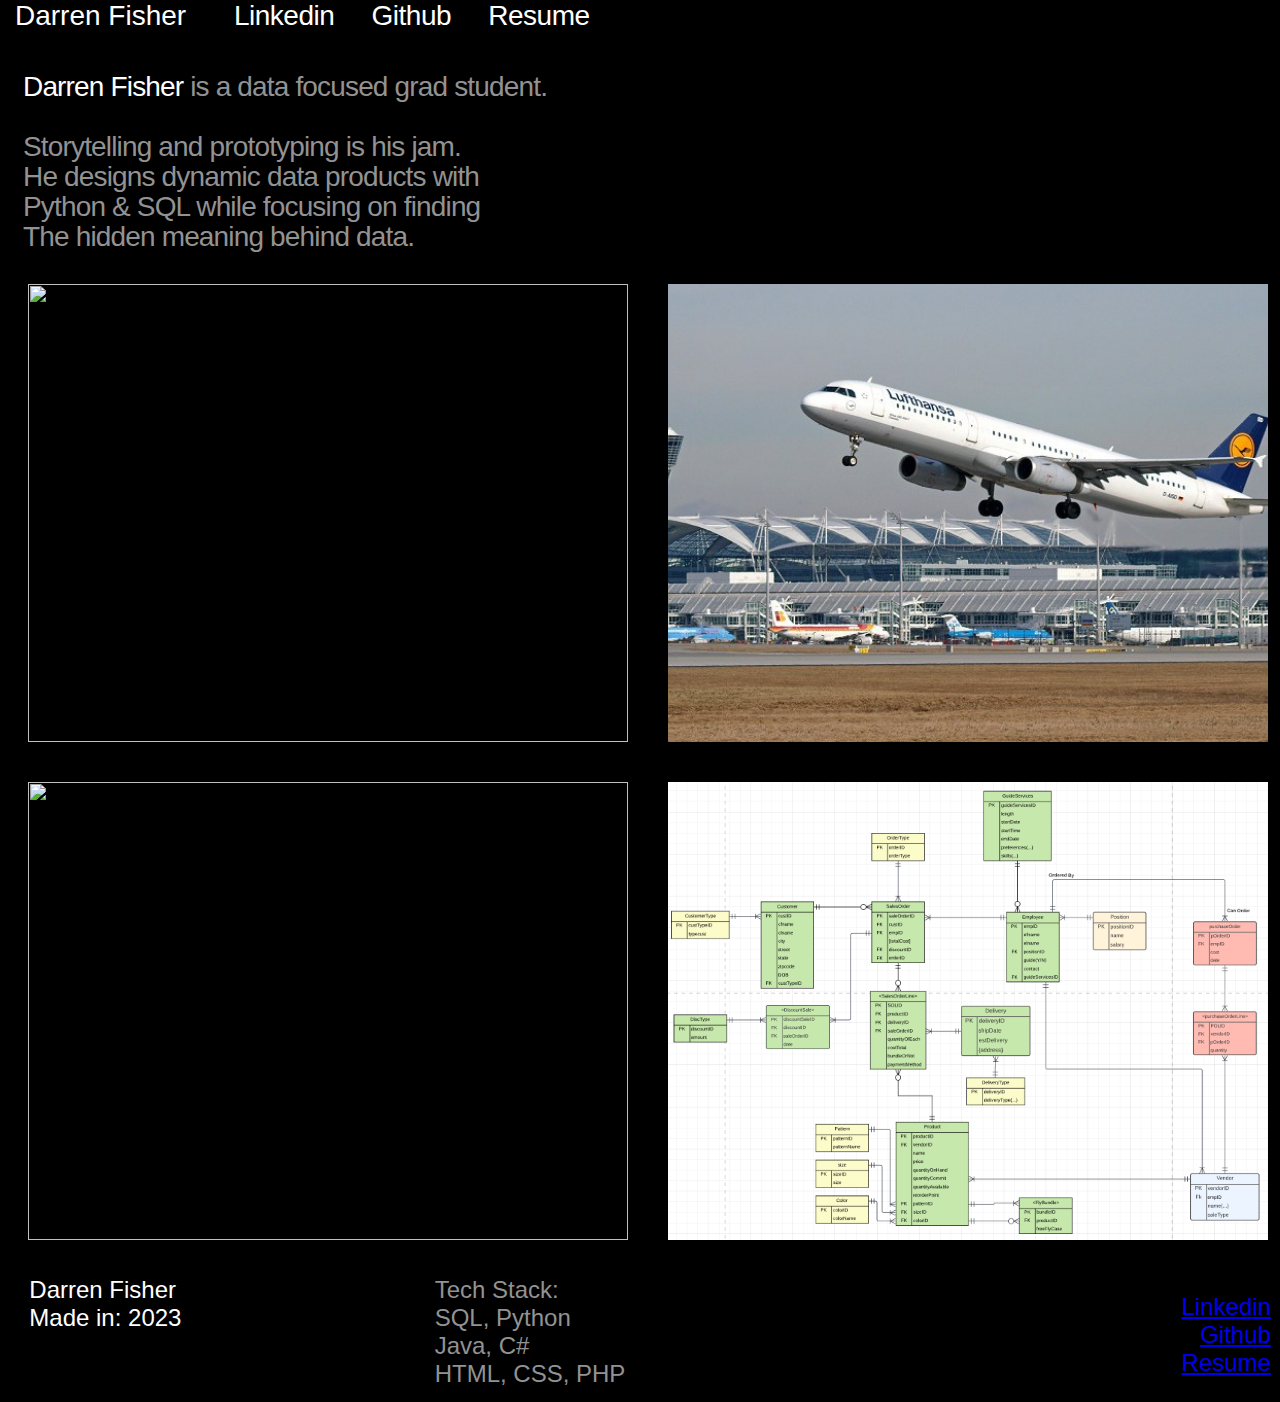
==== index.html @ d6997d78 "Add files via upload" ====
<!doctype html>
<html lang="en">
    <head>
        <meta charset="utf-8">
        <meta name="viewport" content="width=device-width, initial-scale=1">

        <title> Darren Fisher Portfolio </title>

        <link href="https://cdn.jsdelivr.net/npm/bootstrap@5.2.0/dist/css/bootstrap.min.css" rel="stylesheet" integrity="sha384-gH2yIJqKdNHPEq0n4Mqa/HGKIhSkIHeL5AyhkYV8i59U5AR6csBvApHHNl/vI1Bx" crossorigin="anonymous">
        <link rel="stylesheet" type="text/css" href="style.css" />

    </head>
    <body class="Background">
        

        <!-- Banner-->
        <div class="navbar">
            
            Darren Fisher

            <span class="navbar-links-right">
                <a class="navbar-links-right-format" href="https://www.linkedin.com/in/darrenafisher/">Linkedin</a>
                <a class="navbar-links-right-format" href="https://github.com/Darrenfisherlol">Github</a>
                <a class="navbar-links-right-format" href="images/Darren Fisher Resume.pdf">Resume</a>
            </span>

        </div>


        <!--Header ~ navbar -->
        <div class="home-header">

            <div>

                <span class="home-header-name"> 
                    Darren Fisher
                </span>

                is a data focused grad student.
                
                <br>
                <br>
                
                Storytelling and prototyping is his jam.
                
                <br>
                
                He designs dynamic data products with  
                
                <br>
                
                Python & SQL while focusing on finding
                
                <br>
                
                The hidden meaning behind data.
                
            </div>
        </div>

        <!-- Grid-->

        <div class="home-grid">
            <div class="home-grid-project">

                <img class="home-grid-project" src="images/lovesGasStationRain.16-pm-2915210986.png"></img>                
                
            </div>
               
            <div>
                <img class="home-grid-project" src="images/FAA.png"></img>
                
            </div>

            
            <div>
                <img class="home-grid-project" src="images/Coinbase.png"> </img>
            
            </div>
               
            <div>
                <img class="home-grid-project" src="images/ERDDiagram.png"></img>
            
            </div>
            
        </div>
      
        <!--Space before footer -->
        <div>  
            <br>
            <br>
        </div>

        <!--Footer -->
        <footer class="footer-body">

            <div class="footer-name">
                <span class="footer-bold">
                    Darren Fisher
                </span>
                <br>
                Made in:
                2023
            </div>
            
            <div class="footer-contact">
                <span class="footer-bold">
                    Tech Stack:
                </span>
                <br>
                SQL, Python
                <br>
                Java, C#
                <br>
                HTML, CSS, PHP
                
            </div>

            <div class="footer-content">
                
                <a href="https://www.linkedin.com/in/darrenafisher/">Linkedin</a>
                <br>
                <a href="https://github.com/Darrenfisherlol">Github</a>
                <br>
                <a href="images/Darren Fisher Resume.pdf">Resume</a>
            </div>

        </footer>


    </body>
---- style.css ----
.Background{
    background-color: rgb(0, 0, 0);
    height: 100%;
    width: 100%;
}

.navbar {
    position: fixed;
    top: 0%;
    right: 0%;
    left: 0%;
    padding-left: 15px;
    bottom: auto;
    background-color: #000;
    color: #ffff;
    font-size: 28px;
    font-weight: 300;
    font-family: Rmneue, sans-serif;
} 

.navbar-links-right{
    padding: 5px 40px;    
    letter-spacing: -0.5px;
    padding-right: 10px;
    
}

.navbar-links-right-format{
    padding-right: 30px;
    text-decoration: none;
    color: #ffff;
}

.home-header {
    -webkit-text-size-adjust: 100%;
    box-sizing: border-box;
    font-family: Rmneue, sans-serif;
    color: #929292;
    font-weight: 300;
    letter-spacing: -0.03em;
    width: 100%;
    font-size: 28px;
    line-height: 30px;
    text-decoration: none;
    padding-right: 15px;
    padding-left: 15px;
    padding-top: 5%;
    opacity: 1;
}

.home-header-name {
    -webkit-text-size-adjust: 100%;
    box-sizing: border-box;
    font-family: Rmneue, sans-serif;
    color: #ffff;
    font-weight: 300;
    letter-spacing: -0.03em;
    width: 100%;
    font-size: 28px;
    line-height: 30px;
    text-decoration: none;
    /*padding-right: 15px;
    padding-left: 15px;*/
    opacity: 1;
}

.home-grid {
    display: grid;

    margin-top: 2.5%;
    margin-right: 20px;
    margin-left: 20px;

    grid-auto-columns: 1fr;
    grid-column-gap: 40px;
    grid-row-gap: 40px;
    grid-template-columns: 1fr 1fr;
    grid-template-rows: 1fr 1fr;


}

.home-grid-project {
    width: 100%;
    height: 100%;
    object-fit: cover;
    object-position: center;
    max-width: 100%;
    max-height: 100%;

}

.footer-body{
    display: grid;
    grid-template-columns: repeat(3, 1fr);

    color: #929292;
    font-size: 24px;
    font-weight: 300;
    font-family: Rmneue, sans-serif;
    text-decoration: none;

}

.footer-name{
    size: 28px;
    margin-left: 5%;
    font-weight: 300;
    color: #ffffff;
}

.footer-bold{
    size: 28px;
    font-weight: 300;
}

.footer-content{
    text-decoration: none;
    /* color:#ffff; */
    text-align: right;
    padding: 4%; 
}
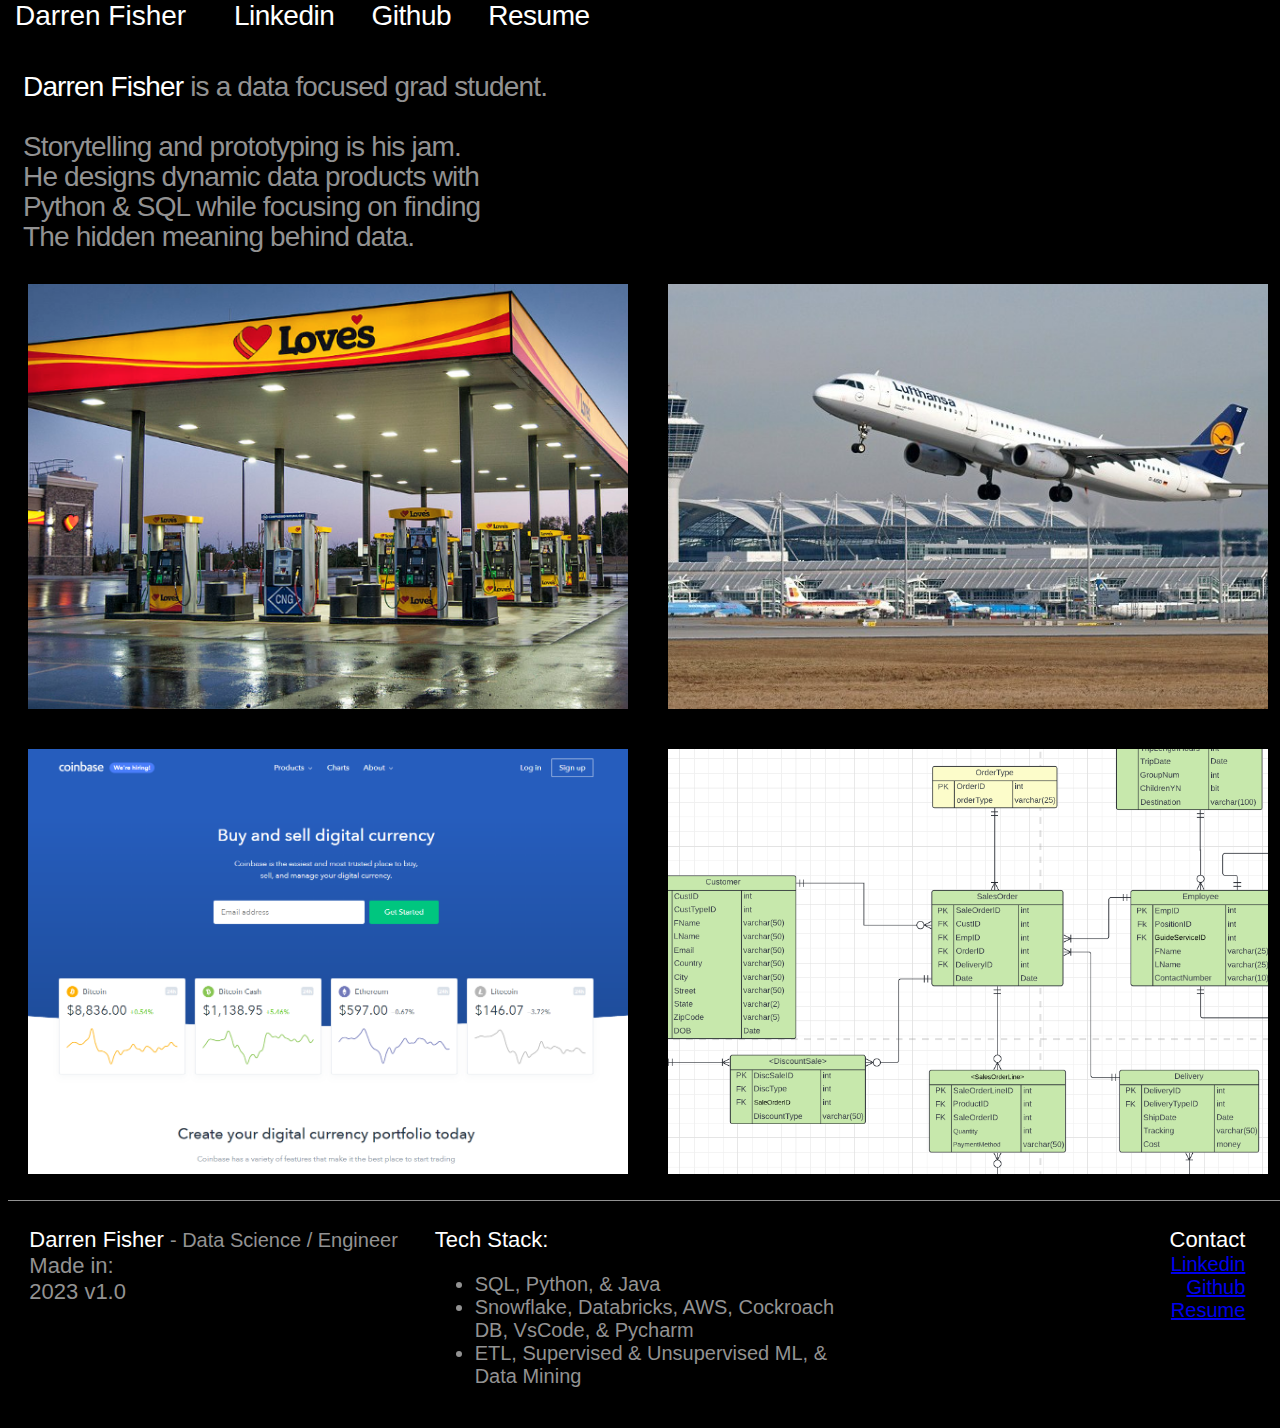
==== commit 355f3622: "Add files via upload" ====
--- a/index.html
+++ b/index.html
@@ -86,38 +86,46 @@
         </div>
       
         <!--Space before footer -->
-        <div>  
-            <br>
-            <br>
+        <div style="border-top: 1px solid #929292;; margin-top: 2%; margin-bottom: 2%;">  
         </div>
 
         <!--Footer -->
         <footer class="footer-body">
 
+            <!-- left grid -->
             <div class="footer-name">
                 <span class="footer-bold">
-                    Darren Fisher
+                    Darren Fisher 
+                    <span style="color: #929292; font-size: 20px;"> - Data Science / Engineer </span>
                 </span>
+
                 <br>
                 Made in:
-                2023
+                <br>
+                2023 v1.0
             </div>
             
-            <div class="footer-contact">
+            <!-- mid grid -->
+            <div class="footer-contact-mid">
                 <span class="footer-bold">
                     Tech Stack:
                 </span>
                 <br>
-                SQL, Python
-                <br>
-                Java, C#
-                <br>
-                HTML, CSS, PHP
-                
+
+                <ul >
+                    <li>SQL, Python, & Java</li>
+                    <li>Snowflake, Databricks, AWS, Cockroach DB, VsCode, & Pycharm</li>
+                    <li>ETL, Supervised & Unsupervised ML, & Data Mining</li>
+                </ul>
+            
             </div>
 
-            <div class="footer-content">
-                
+            <!-- right grid -->
+            <div class="footer-content-left">
+                <span class="footer-bold">
+                    Contact
+                </span>
+                <br>
                 <a href="https://www.linkedin.com/in/darrenafisher/">Linkedin</a>
                 <br>
                 <a href="https://github.com/Darrenfisherlol">Github</a>
--- a/style.css
+++ b/style.css
@@ -93,30 +93,33 @@
 .footer-body{
     display: grid;
     grid-template-columns: repeat(3, 1fr);
-
+    margin-bottom: 20px;
     color: #929292;
-    font-size: 24px;
+    font-size: 20px;
     font-weight: 300;
     font-family: Rmneue, sans-serif;
-    text-decoration: none;
 
 }
 
-.footer-name{
-    size: 28px;
-    margin-left: 5%;
+.footer-bold{
+    font-size: 22px;
     font-weight: 300;
     color: #ffffff;
 }
 
-.footer-bold{
-    size: 28px;
-    font-weight: 300;
+.footer-name{
+    font-size: 22px;
+    margin-left: 5%;
 }
 
-.footer-content{
-    text-decoration: none;
-    /* color:#ffff; */
+.footer-contact-mid{
+    /* text-align: right; */
+    text-align: left;
+}
+
+.footer-content-left{
     text-align: right;
-    padding: 4%; 
+    color:#ffff;
+    margin-right: 10%;
+
 }
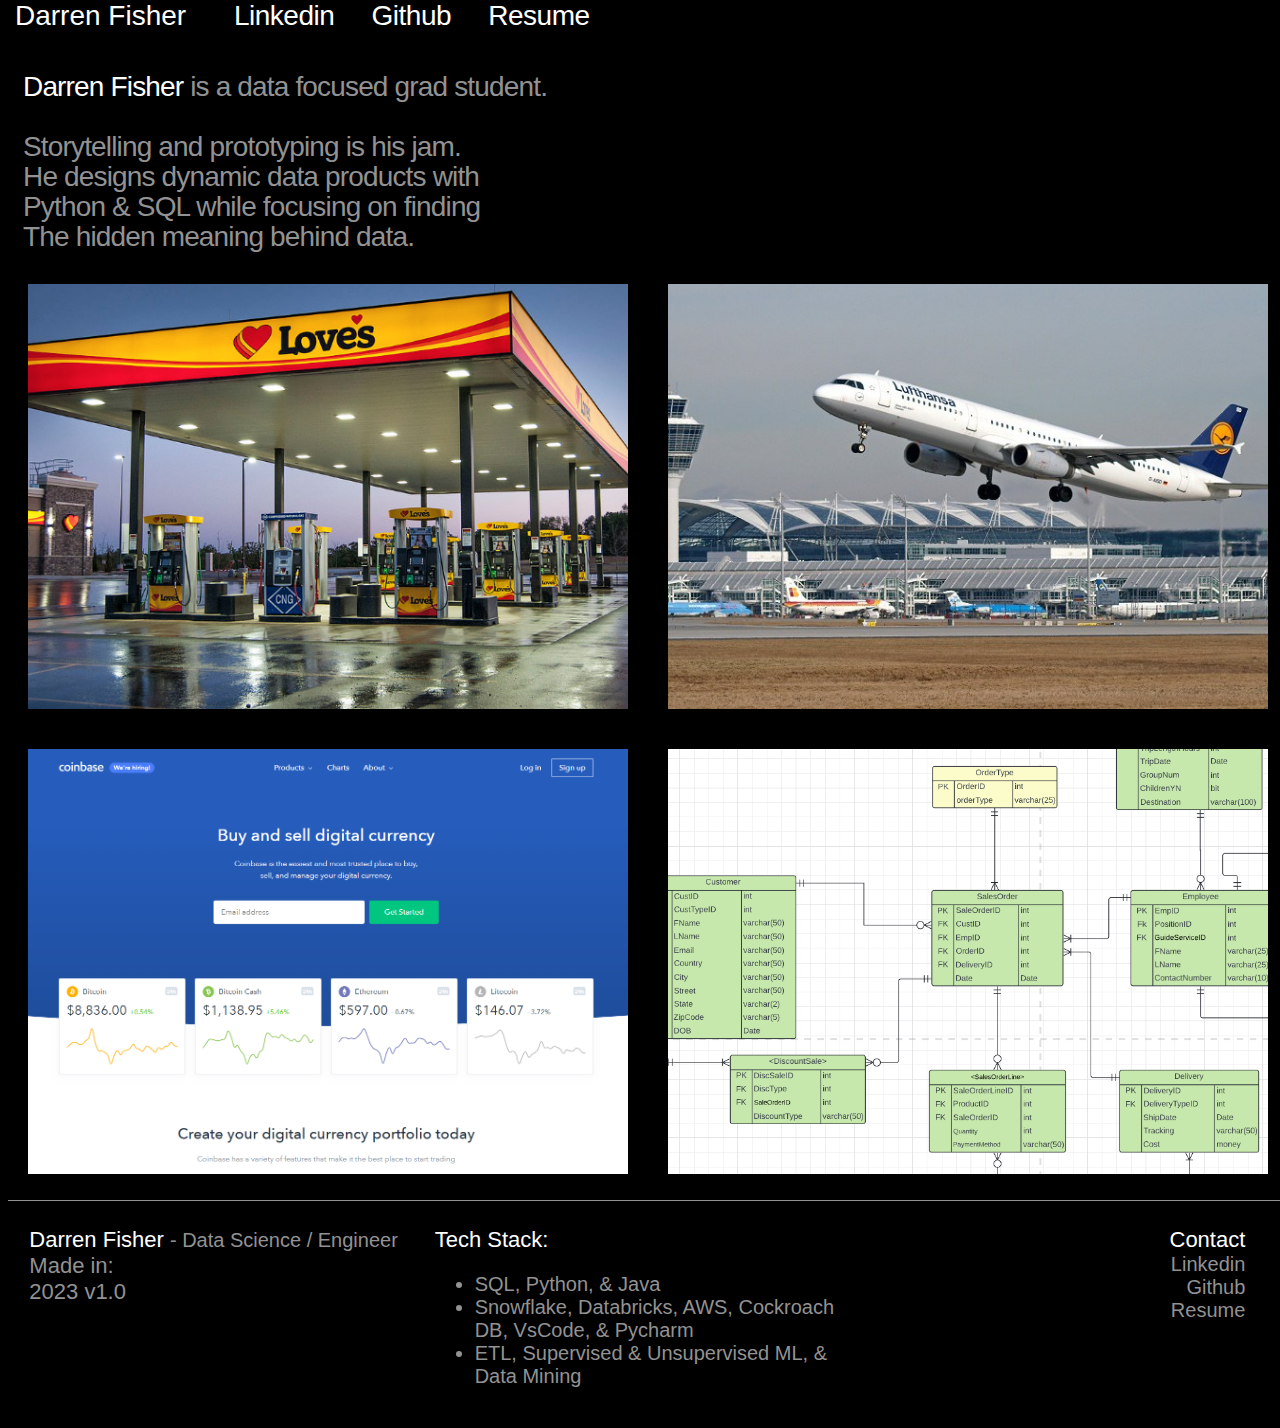
==== commit 07308434: "Add files via upload" ====
--- a/index.html
+++ b/index.html
@@ -125,12 +125,15 @@
                 <span class="footer-bold">
                     Contact
                 </span>
-                <br>
-                <a href="https://www.linkedin.com/in/darrenafisher/">Linkedin</a>
-                <br>
-                <a href="https://github.com/Darrenfisherlol">Github</a>
-                <br>
-                <a href="images/Darren Fisher Resume.pdf">Resume</a>
+                <span>
+                    <br>
+                    <a class="footer-content-left-links" href="https://www.linkedin.com/in/darrenafisher/">Linkedin</a>
+                    <br>
+                    <a class="footer-content-left-links" href="https://github.com/Darrenfisherlol">Github</a>
+                    <br>
+                    <a class="footer-content-left-links" href="images/Darren Fisher Resume.pdf">Resume</a>
+                </span>
+                
             </div>
 
         </footer>
--- a/style.css
+++ b/style.css
@@ -113,13 +113,17 @@
 }
 
 .footer-contact-mid{
-    /* text-align: right; */
     text-align: left;
 }
 
 .footer-content-left{
+    text-decoration: none;
+    color: #ffff;
     text-align: right;
-    color:#ffff;
     margin-right: 10%;
+}
 
+.footer-content-left-links{
+    text-decoration: none;
+    color: #929292;
 }
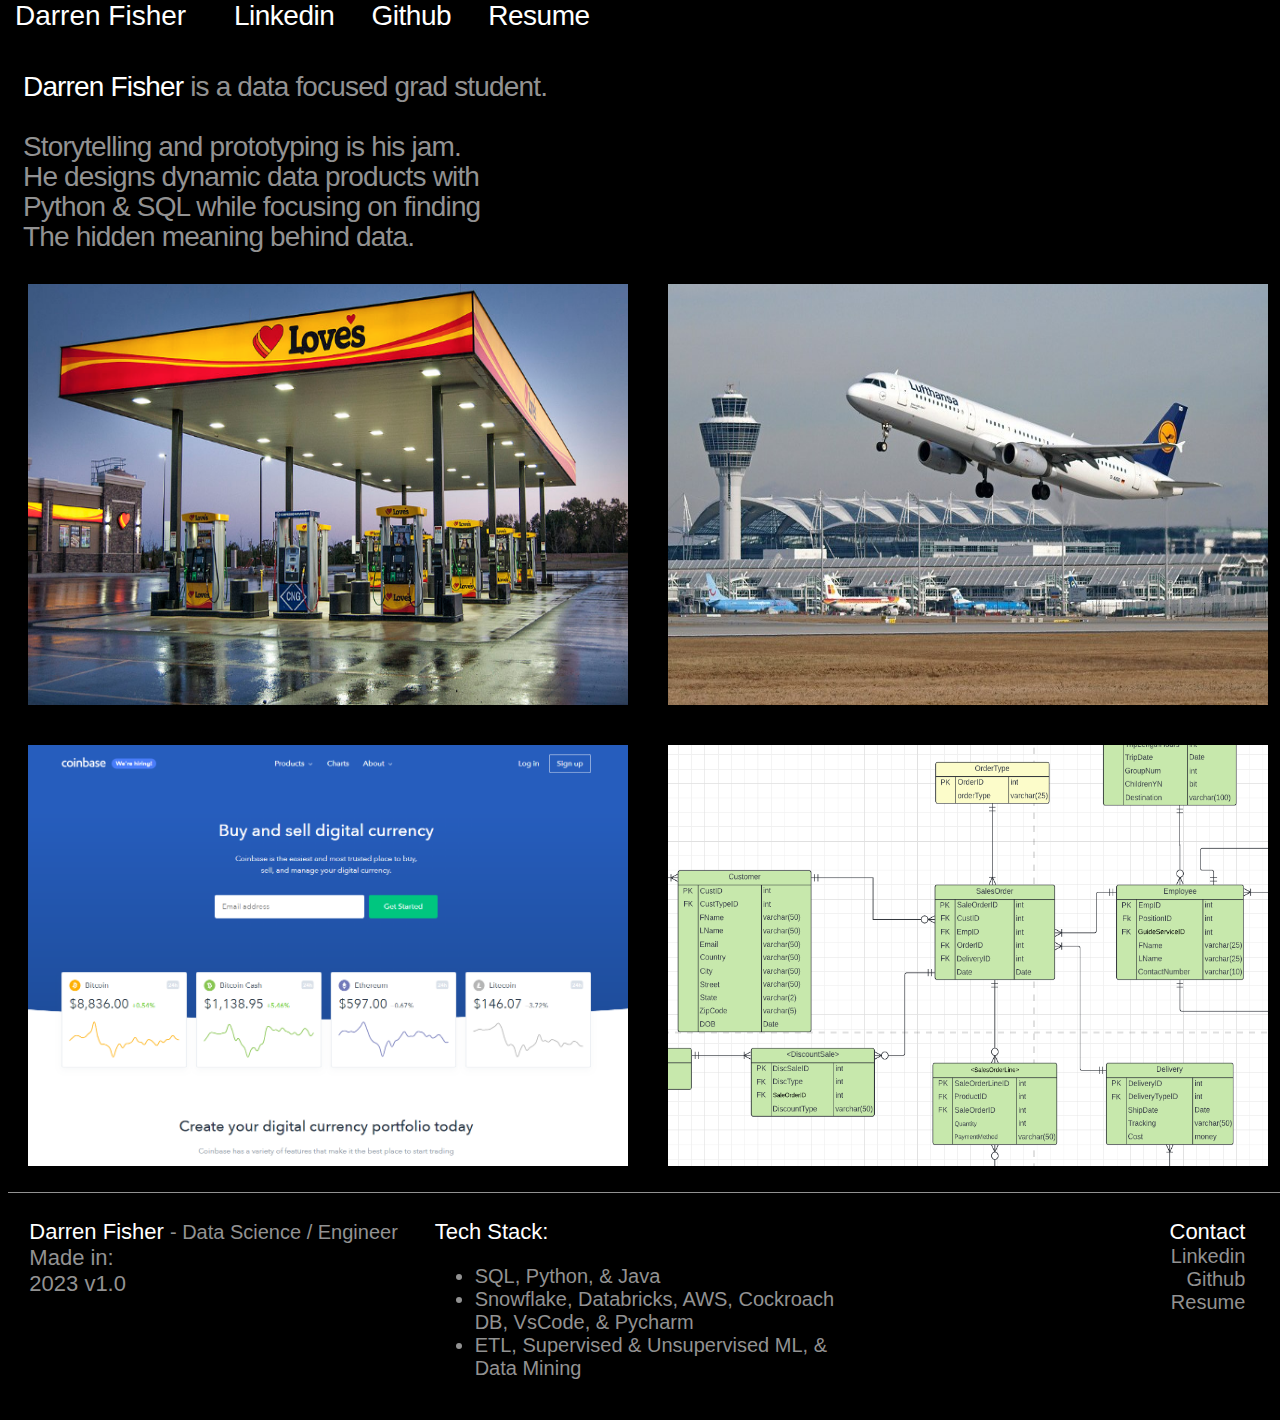
==== commit be63247d: "Add files via upload" ====
--- a/index.html
+++ b/index.html
@@ -12,12 +12,11 @@
     </head>
     <body class="Background">
         
-
         <!-- Banner-->
         <div class="navbar">
             
-            Darren Fisher
-
+            <a href="index.html" style="text-decoration: none; color: #ffff;"> Darren Fisher</a>
+            
             <span class="navbar-links-right">
                 <a class="navbar-links-right-format" href="https://www.linkedin.com/in/darrenafisher/">Linkedin</a>
                 <a class="navbar-links-right-format" href="https://github.com/Darrenfisherlol">Github</a>
@@ -52,35 +51,145 @@
                 Python & SQL while focusing on finding
                 
                 <br>
-                
+
                 The hidden meaning behind data.
-                
-            </div>
+
+            </div>
+
         </div>
 
         <!-- Grid-->
 
         <div class="home-grid">
-            <div class="home-grid-project">
-
-                <img class="home-grid-project" src="images/lovesGasStationRain.16-pm-2915210986.png"></img>                
-                
-            </div>
-               
-            <div>
-                <img class="home-grid-project" src="images/FAA.png"></img>
-                
-            </div>
-
-            
-            <div>
-                <img class="home-grid-project" src="images/Coinbase.png"> </img>
-            
-            </div>
-               
-            <div>
-                <img class="home-grid-project" src="images/ERDDiagram.png"></img>
-            
+
+            <div class="home-grid-project-container">
+            
+                <img class="image-img" src="images/lovesGasStationRain.16-pm-2915210986.png">
+                         
+                <div class="image-overlay image-overlay-blur">
+
+                    <div class="image-title">
+
+                        Love's Travel Stops
+                    
+                    </div>
+
+                    <p class="image-description">
+                        
+                        Data Engineer
+
+                        <span class="image-description-sub">
+                            
+                            <br>
+                            Fall Intern 2022
+
+                        </span>
+
+                        <br>
+                        <br>
+
+                        Business Intelligence Developer
+
+                        <span class="image-description-sub">
+
+                            <br>
+                            Summer Intern 2022
+
+                        </span>
+
+                    </p>
+                    
+                </div>
+
+            </div>
+
+            <div class="home-grid-project-container">
+
+                <img class="image-img" src="images/FAA.png">
+                
+                <div class="image-overlay image-overlay-blur">
+                   
+                    <div class="image-title">
+
+                        AI Implementation in Aviation
+                    
+                    </div>
+
+                    <p class="image-description">
+                        
+                        Technical Consultant
+
+                        <span class="image-description-sub">
+                            
+                            <br>
+                            Academic Case Study for the FAA
+                            <br>
+                            Fall 2022 
+                        </span>
+
+                    </p>
+                    
+                </div>
+                
+            </div> 
+            <div class="home-grid-project-container">
+
+                <img class="image-img" src="images/Coinbase.png">
+            
+                <div class="image-overlay image-overlay-blur">
+                   
+                    <div class="image-title">
+
+                        Netric
+                    
+                    </div>
+
+                    <p class="image-description">
+                        
+                        Co-Founder
+
+                        <span class="image-description-sub">
+                            
+                            <br>
+                            Streamlining the decision-making process of crypto investments
+                            <br>
+                            July 2021 - May 2022
+                        </span>
+
+                    </p>
+                    
+                </div>
+
+            </div>
+            <div class="home-grid-project-container">
+                <img class="image-img" src="images/ERDDiagram.png">
+            
+                <div class="image-overlay image-overlay-blur">
+                   
+                   
+                    <div class="image-title">
+
+                        SQL Database Creation and Implementation 
+                    
+                    </div>
+
+                    <p class="image-description">
+                        
+                        Technical Consultant
+
+                        <span class="image-description-sub">
+                            
+                            <br>
+                            Academic Case Study for a fly fishing company
+                            <br>
+                            Spring 2021 
+                        </span>
+
+                    </p>
+                    
+                    
+                </div>
+
             </div>
             
         </div>
@@ -89,8 +198,9 @@
         <div style="border-top: 1px solid #929292;; margin-top: 2%; margin-bottom: 2%;">  
         </div>
 
-        <!--Footer -->
-        <footer class="footer-body">
+
+         <!--Footer -->
+         <footer class="footer-body">
 
             <!-- left grid -->
             <div class="footer-name">
@@ -140,4 +250,4 @@
 
 
     </body>
-    +</html>--- a/style.css
+++ b/style.css
@@ -5,8 +5,9 @@
 }
 
 .navbar {
+    z-index: 100;
     position: fixed;
-    top: 0%;
+    top: 0;
     right: 0%;
     left: 0%;
     padding-left: 15px;
@@ -30,6 +31,8 @@
     text-decoration: none;
     color: #ffff;
 }
+
+/* header */
 
 .home-header {
     -webkit-text-size-adjust: 100%;
@@ -64,6 +67,9 @@
     opacity: 1;
 }
 
+
+/* Grid */
+
 .home-grid {
     display: grid;
 
@@ -76,20 +82,76 @@
     grid-row-gap: 40px;
     grid-template-columns: 1fr 1fr;
     grid-template-rows: 1fr 1fr;
+}
 
+.home-grid-project-container {
+    position: relative;
+	width: 100%;
+}
+
+/* TESTER CODE */
+
+
+.image-img {
+	display: block;
+	width: 100%;
+    height: 100%;
 
 }
 
-.home-grid-project {
-    width: 100%;
-    height: 100%;
-    object-fit: cover;
-    object-position: center;
-    max-width: 100%;
-    max-height: 100%;
+.image-overlay {
+	position: absolute;
+	top: 0;
+	left: 0;
+	width: 100%;
+	height: 100%;
+	background: rgba(0, 0, 0, 0.6);
+	opacity: 0;
+	transition: opacity 0.25s;
+}
+
+.image-overlay>* { 
+	transform: translateY(20px);
+	transition: transform 0.25s;
+}
+
+.image-overlay:hover>* {
+	transform: translateY(0);
+}
+
+.image-overlay-blur {
+	backdrop-filter: blur(1px);
+}
+
+.image-overlay:hover {
+	opacity: 1;
+}
+
+/* Text within boxes */
+
+.image-title {
+	font-size: 32px;
+    color: #ffffff;
+    margin-top: 5%;
+    margin-left: 5%;
 
 }
 
+.image-description {
+	font-size: 26px;
+    color: #ffffff;
+	margin-top: 30%;
+    margin-left: 5%;
+}
+.image-description-sub {
+	font-size: 26px;
+    
+    color: #b9b9b9;
+}
+
+
+
+/* footer */
 .footer-body{
     display: grid;
     grid-template-columns: repeat(3, 1fr);
@@ -126,4 +188,4 @@
 .footer-content-left-links{
     text-decoration: none;
     color: #929292;
-}
+}